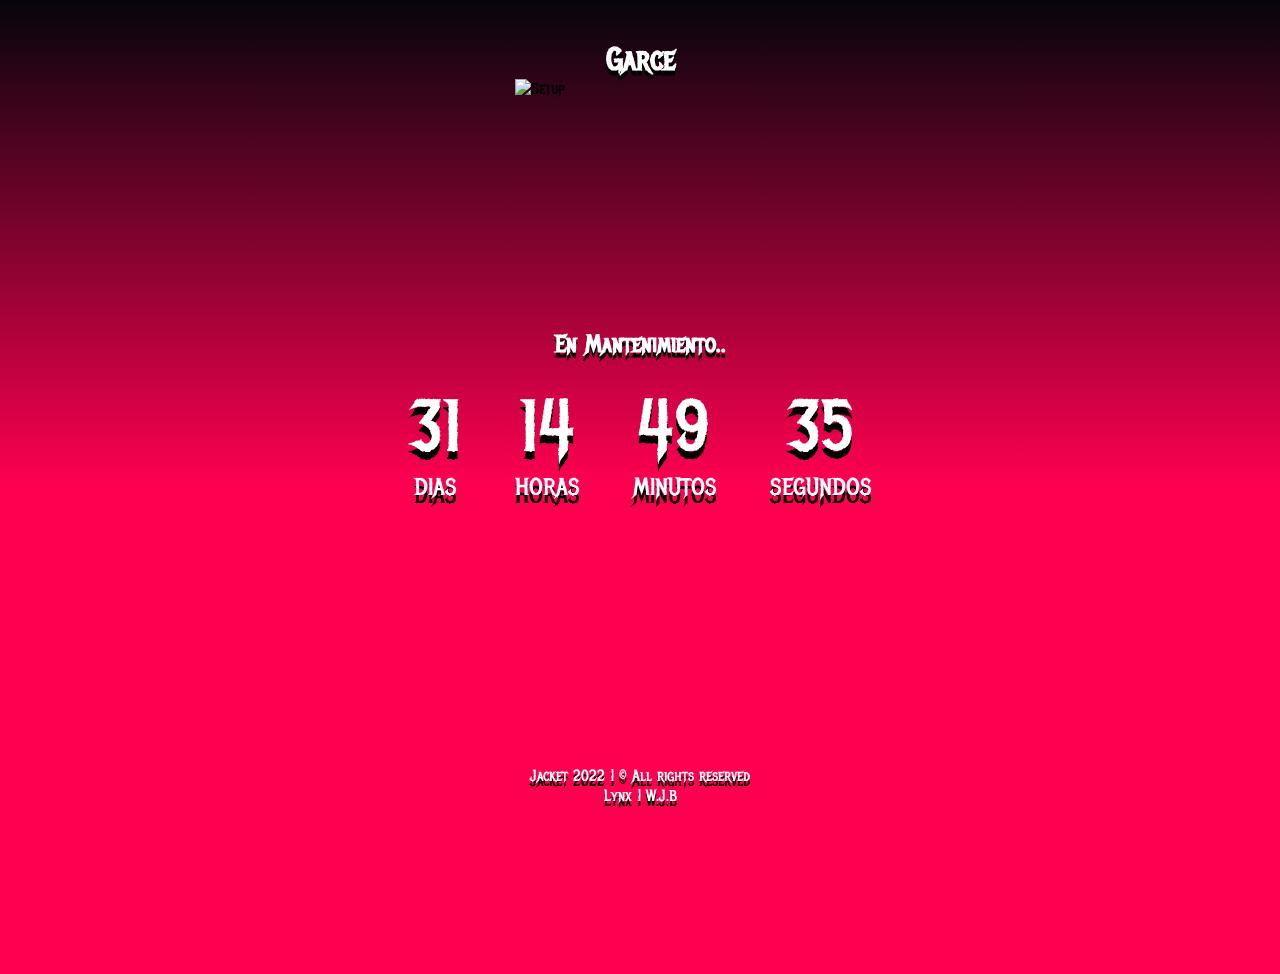
==== index.html @ 06373999 "Update index.html" ====
<!DOCTYPE html>
<html>
    <head>  
    <meta property="og:title" content="Jacket x Lynx"/>  
    <meta property="og:description" content="Pagina personal con estilo retrowave."/> 
    <meta property="og:image" content="banner.png"/>
    <meta charset="UTF-8" />
    <meta name="viewport" content="width=device-width, initial-1.0">
    <link href="https://unpkg.com/aos@2.3.1/dist/aos.css" rel="stylesheet">
    <link rel="stylesheet" href="Style.css">   
    <link rel="icon" href="logo.png">
    <script src="count.js"></script>

    <title>🔥 | #RETURN</title>

    </head>

    <body>
        <br>
        <header class="logo">
            <br>
            <h1 id="inic" class="titulo" data-aos="fade-down">Garce<span></span></h1>
            <a><img src="https://cdn.discordapp.com/attachments/997639946850541570/999024601449369621/the_boyd.png" alt="Setup" width="250" height="250"></a>
        </header>
        <section>
            <div class="main">
                <h2 data-aos="fade-up">En Mantenimiento..</h2>
            </div>
            <div class="container">
                <div class="countdown">
                    <ul>
                        <li data-aos="fade-up"><span id="days"></span>Dias</li>
                        <li data-aos="fade-up"><span id="hours"></span>Horas</li>
                        <li data-aos="fade-up"><span id="minutes"></span>Minutos</li>
                        <li data-aos="fade-up"><span id="seconds"></span>Segundos</li>
                      </ul>
                </div>
            </div>
        </section>
        <script src="https://unpkg.com/aos@2.3.1/dist/aos.js"></script> 
        <script>
            AOS.init({
                duration: 19000
            });
        </script>
        <section class="footer">
            <footer>
                <p data-aos="fade-up">Jacket 2022 | © All rights reserved</p>
                <p data-aos="fade-up">Lynx | W.J.B</p>
            </footer>
        </section>
    </body>
</html>
---- Style.css ----
@import url('https://fonts.googleapis.com/css2?family=Metal+Mania&display=swap');

*, *:before, *:after 
{
    box-sizing: inherit;
    margin: 0;
    padding: 0;
    font-family: 'Metal Mania', cursive;
}

body 
{
    font-size: 16px;
    background-image: linear-gradient(to top, #ff0051 50%, #05050c 100% );
}

h1,h2,h3,p 
{
    color: #fff;
    text-shadow: 0 5px #000;
    text-align: center;
}

.logo
{
    height: 10vw;
    display: inline;
    justify-content: center;
    align-items: center;   
}

.logo a {
    display: flex;
    justify-content: center;
    align-items: center;
}

.container
{
    text-shadow: 0 8px #000;
    color: #fff;
    margin: 0 auto;
    text-align: center;
}

.container li 
{
    display: inline-block;
    font-size: 1.5em;
    list-style-type: none;
    padding: 1em;
    text-transform: uppercase;
}

.container li span 
{
    display: block;
    font-size: 4.5rem;
}

.footer
{
    margin-top: 15rem !important;
    margin-bottom: 10.5em !important;
}
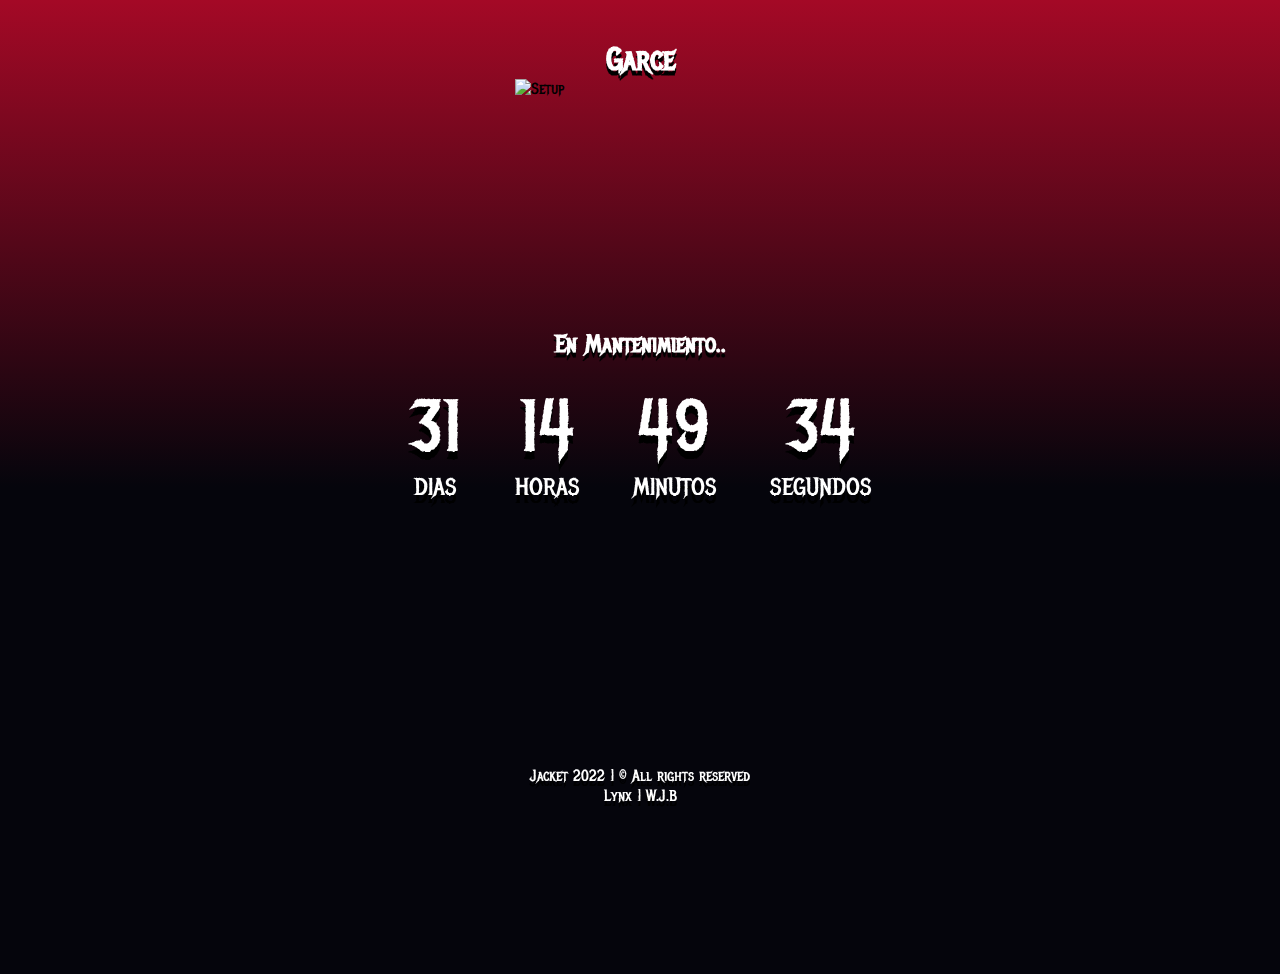
==== commit ad061905: "Update index.html" ====
--- a/index.html
+++ b/index.html
@@ -40,7 +40,7 @@
         <script src="https://unpkg.com/aos@2.3.1/dist/aos.js"></script> 
         <script>
             AOS.init({
-                duration: 19000
+                duration: 15000
             });
         </script>
         <section class="footer">
--- a/Style.css
+++ b/Style.css
@@ -11,7 +11,7 @@
 body 
 {
     font-size: 16px;
-    background-image: linear-gradient(to top, #ff0051 50%, #05050c 100% );
+    background-image: linear-gradient(to top, #05050c 50%, #a40926 100% );
 }
 
 h1,h2,h3,p 
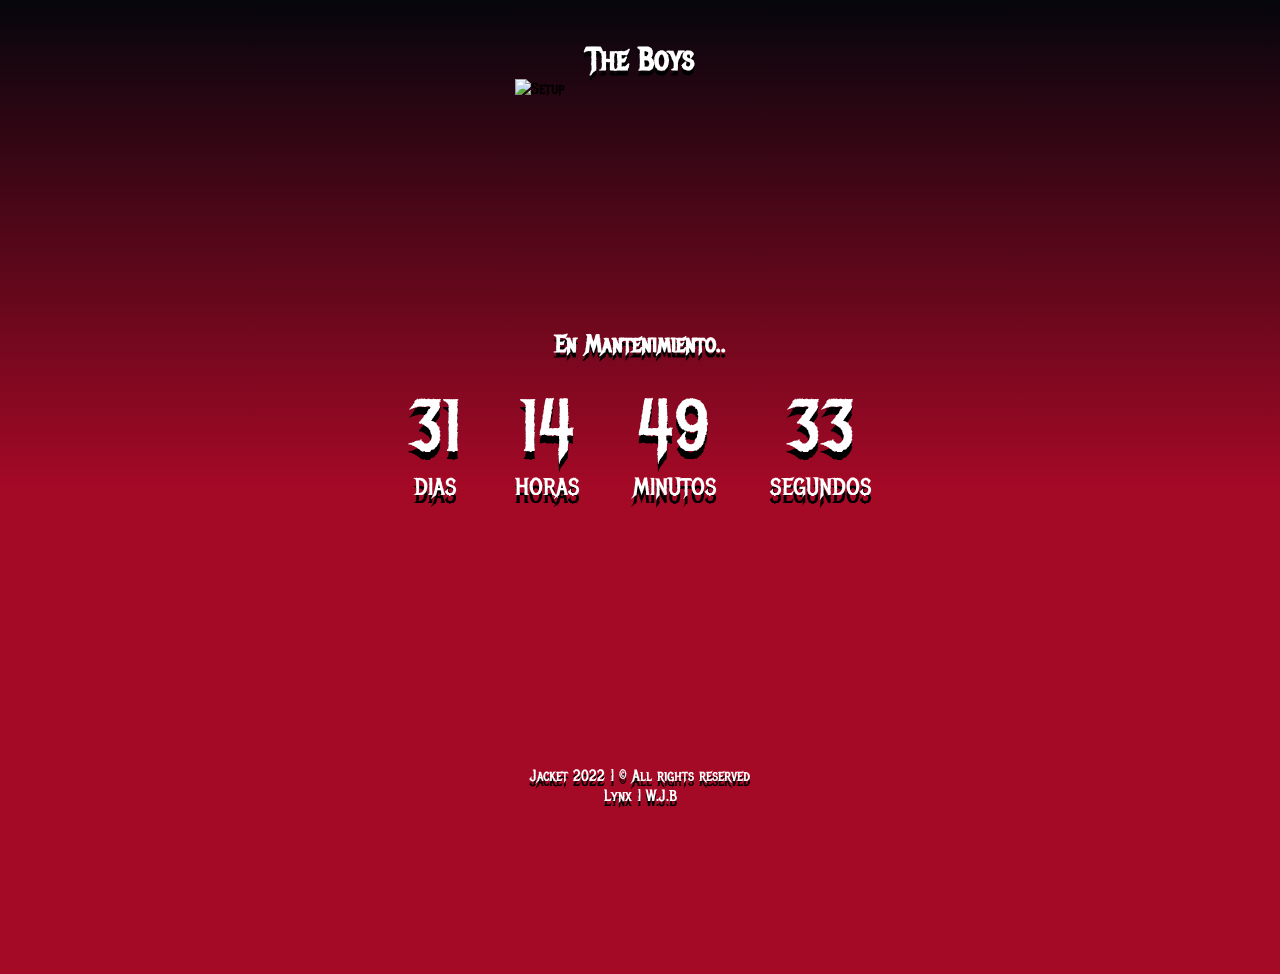
==== commit 78dc69e4: "Update index.html" ====
--- a/index.html
+++ b/index.html
@@ -1,8 +1,8 @@
 <!DOCTYPE html>
 <html>
     <head>  
-    <meta property="og:title" content="Jacket x Lynx"/>  
-    <meta property="og:description" content="Pagina personal con estilo retrowave."/> 
+    <meta property="og:title" content="Oficial The Boys Gang"/>  
+    <meta property="og:description" content="Pagina de The Boys Gang"/> 
     <meta property="og:image" content="banner.png"/>
     <meta charset="UTF-8" />
     <meta name="viewport" content="width=device-width, initial-1.0">
@@ -19,7 +19,7 @@
         <br>
         <header class="logo">
             <br>
-            <h1 id="inic" class="titulo" data-aos="fade-down">Garce<span></span></h1>
+            <h1 id="inic" class="titulo" data-aos="fade-down">The Boys<span></span></h1>
             <a><img src="https://cdn.discordapp.com/attachments/997639946850541570/999024601449369621/the_boyd.png" alt="Setup" width="250" height="250"></a>
         </header>
         <section>
--- a/Style.css
+++ b/Style.css
@@ -11,7 +11,7 @@
 body 
 {
     font-size: 16px;
-    background-image: linear-gradient(to top, #05050c 50%, #a40926 100% );
+    background-image: linear-gradient(to top, #a40926 50%, #05050c 100% );
 }
 
 h1,h2,h3,p 
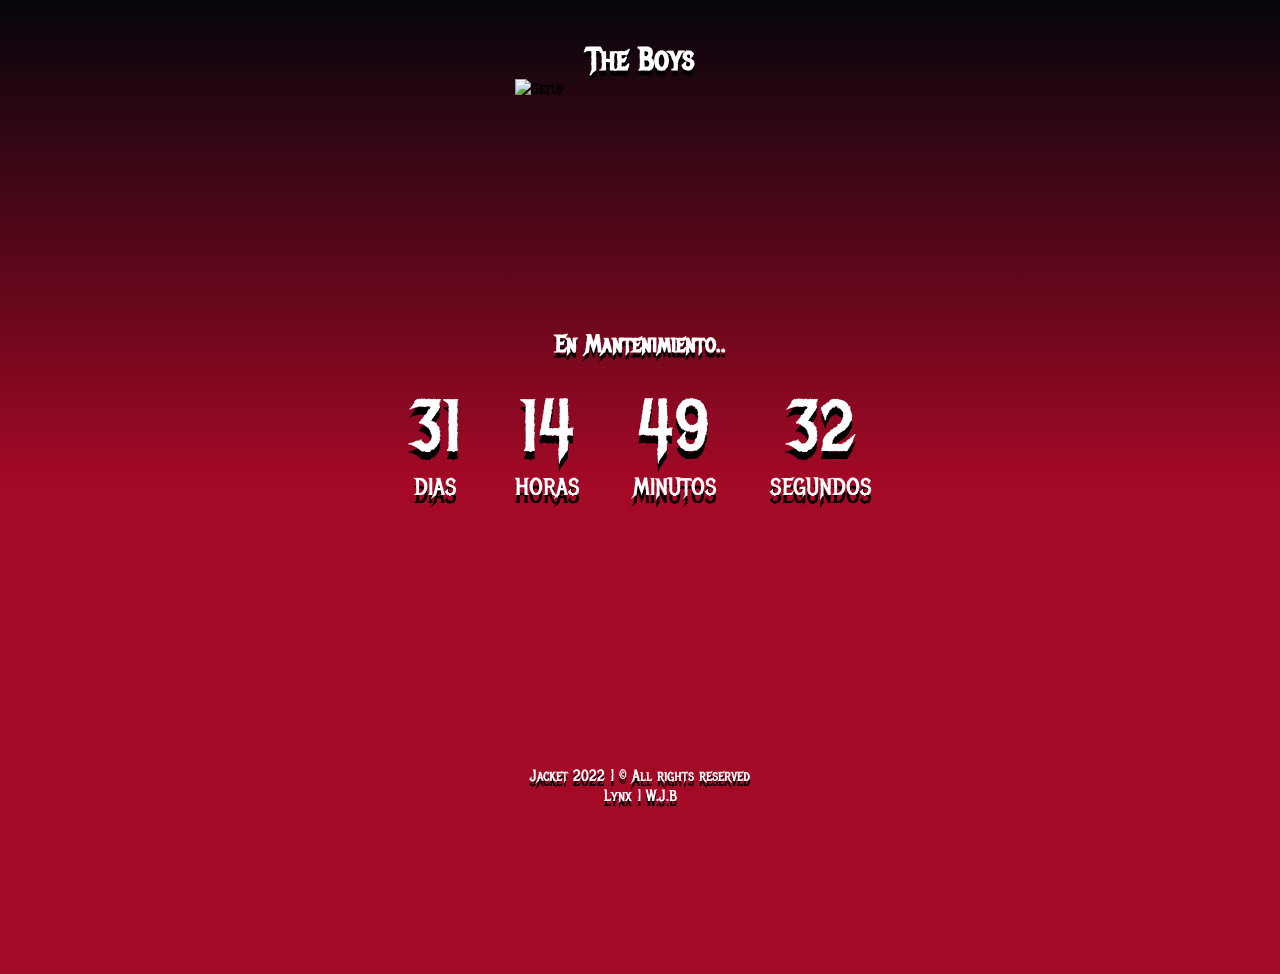
==== commit aad8453d: "Update index.html" ====
--- a/index.html
+++ b/index.html
@@ -40,7 +40,7 @@
         <script src="https://unpkg.com/aos@2.3.1/dist/aos.js"></script> 
         <script>
             AOS.init({
-                duration: 15000
+                duration: 1500
             });
         </script>
         <section class="footer">
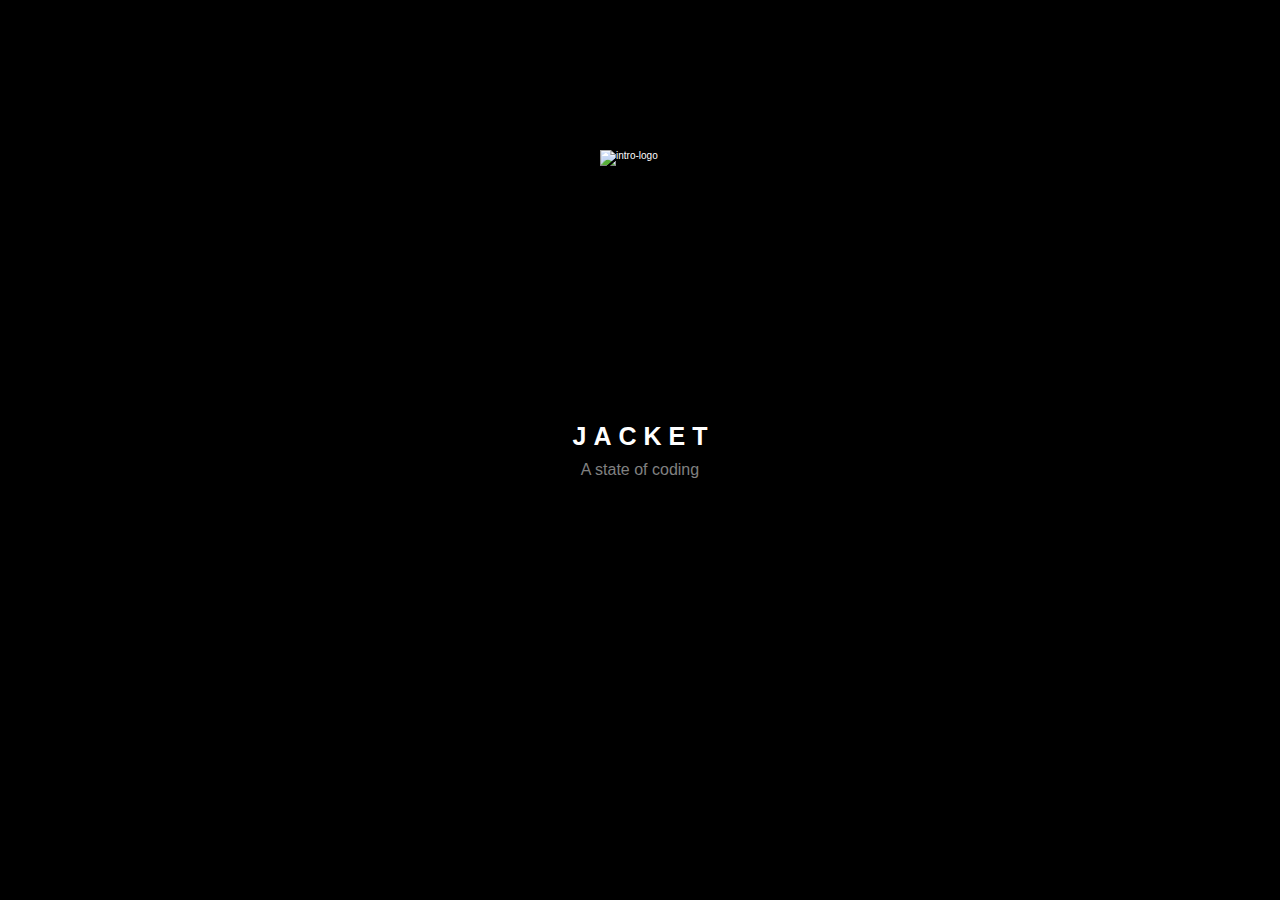
==== commit 3bfb69a9: "Add files via upload" ====
--- a/index.html
+++ b/index.html
@@ -1,53 +1,32 @@
 <!DOCTYPE html>
-<html>
-    <head>  
-    <meta property="og:title" content="Oficial The Boys Gang"/>  
-    <meta property="og:description" content="Pagina de The Boys Gang"/> 
-    <meta property="og:image" content="banner.png"/>
-    <meta charset="UTF-8" />
-    <meta name="viewport" content="width=device-width, initial-1.0">
-    <link href="https://unpkg.com/aos@2.3.1/dist/aos.css" rel="stylesheet">
-    <link rel="stylesheet" href="Style.css">   
-    <link rel="icon" href="logo.png">
-    <script src="count.js"></script>
+<html lang="es">
+<head>
+    <meta charset="UTF-8">
+    <meta http-equiv="X-UA-Compatible" content="IE=edge">
+    <meta name="viewport" content="width=device-width, initial-scale=1.0">
+    <title>Intro</title>
+    <link rel="stylesheet" href="index.css">
+    <link rel="stylesheet" href="https://stackpath.bootstrapcdn.com/font-awesome/4.7.0/css/font-awesome.min.css">
+</head>
 
-    <title>🔥 | #RETURN</title>
+<body>
+    <div class="intro">
+        <img src="file:///C:/Users/50487/Desktop/Web%20Personal/intro.png" alt="intro-logo">
+        <h1 class="logo">
+            <span class="logo-parts">J</span>
+            <span class="logo-parts">A</span>
+            <span class="logo-parts">C</span>
+            <span class="logo-parts">K</span>
+            <span class="logo-parts">E</span>
+            <span class="logo-parts">T</span>
+        </h1>
+        <p>A state of coding</p>
+    </div> 
 
-    </head>
+<h1 class="web">Website Status: WIP</h1>
 
-    <body>
-        <br>
-        <header class="logo">
-            <br>
-            <h1 id="inic" class="titulo" data-aos="fade-down">The Boys<span></span></h1>
-            <a><img src="https://cdn.discordapp.com/attachments/997639946850541570/999024601449369621/the_boyd.png" alt="Setup" width="250" height="250"></a>
-        </header>
-        <section>
-            <div class="main">
-                <h2 data-aos="fade-up">En Mantenimiento..</h2>
-            </div>
-            <div class="container">
-                <div class="countdown">
-                    <ul>
-                        <li data-aos="fade-up"><span id="days"></span>Dias</li>
-                        <li data-aos="fade-up"><span id="hours"></span>Horas</li>
-                        <li data-aos="fade-up"><span id="minutes"></span>Minutos</li>
-                        <li data-aos="fade-up"><span id="seconds"></span>Segundos</li>
-                      </ul>
-                </div>
-            </div>
-        </section>
-        <script src="https://unpkg.com/aos@2.3.1/dist/aos.js"></script> 
-        <script>
-            AOS.init({
-                duration: 1500
-            });
-        </script>
-        <section class="footer">
-            <footer>
-                <p data-aos="fade-up">Jacket 2022 | © All rights reserved</p>
-                <p data-aos="fade-up">Lynx | W.J.B</p>
-            </footer>
-        </section>
-    </body>
-</html>
+
+    <script src="app.js"></script>
+    
+</body>
+</html>--- a/index.css
+++ b/index.css
@@ -0,0 +1,265 @@
+html{
+    box-sizing: border-box;
+    font-size: 62.5%;
+    font-family: 'Trebuchet MS', 'Lucida Sans Unicode', 'Lucida Grande', 'Lucida Sans', Arial, sans-serif;
+}
+
+
+body{
+    background: #222;
+    color: white;
+}
+h1 {
+    font-size: 58px;
+    text-align: center;
+}
+.web{
+    position: relative;
+    text-transform: uppercase;
+    letter-spacing: 6px;
+    font-size: 10vw;
+    font-weight: 900;
+    align-items: center;
+    justify-content: center;
+    text-decoration: none;
+    color: white;
+    display: inline-block;
+    top: 150px;
+    background-size: 120% 100%;
+    -webkit-background-clip: text;
+    -webkit-text-fill-color: transparent;
+    -moz-background-clip: text;
+    -moz-text-fill-color: transparent;
+    -ms-background-clip: text;
+    -ms-text-fill-color: transparent;
+    background-clip: text;
+    background-image: linear-gradient(45deg, 
+                      #7794ff, 
+                      #44107A,
+                      #FF1361,
+                      #FFF800);
+  }
+  
+p {
+    font-size: 58px;
+    text-align: center;
+}
+marquee{
+    text-align: center;
+    font-size: 58px;
+    width: 99%
+}
+
+*,
+*::after,
+*::before{
+    margin: 0; 
+    padding: 0;
+    font-family: inherit;
+    box-sizing: inherit;
+}
+
+.intro {
+    position: fixed;
+    display: flex;
+    align-items: center;
+    justify-content: center;
+    flex-direction: column;
+    z-index: 1;
+    left: 0;
+    top: 0;
+    width: 100%;
+    height: 100vh;
+    background: #000000;
+    transition: 1s;
+}
+
+.intro img {
+    top: 150px;
+    position: absolute;
+    width: 80px;
+}
+
+.intro p{
+    color: gray;
+    font-size: 1.6rem;
+    margin-top: 10px;
+}
+
+.logo {
+    font-size: 2.5rem;
+    color: #ffffff;
+}
+
+.logo-parts {
+    position: relative;
+    display: inline-block;
+    bottom: -20px;
+    opacity: 0;
+}
+
+.logo-parts.active {
+    bottom: 0;
+    opacity: 1;
+    transition: ease-in-out 0.5s;
+}
+
+.logo-parts.fade {
+    bottom: 250px;
+    opacity: 0;
+    transition: ease-in-out 0.5s;
+}
+
+.content{
+    padding: 50px;
+    font-size: 2rem;
+}
+#rc_logo a { 
+    color: inherit; 
+    text-decoration: none;
+    } 
+    
+    .rc_nav {
+      overflow: hidden;
+      background-color: #3b3b3b;
+      text-align: center;
+      z-index: 6;
+    }
+    
+    .rc_nav a {
+     display: inline-block;
+     margin-right: -4px;  /* inline-block gap fix */
+     color: #fff;
+     padding: 22px 22px;
+     text-decoration: none;
+     font-family: Poppins;
+     font-size: 18px;
+     -webkit-transition: background 0.3s linear;
+     -moz-transition: background 0.3s linear;
+     -ms-transition: background 0.3s linear;
+     -o-transition: background 0.3s linear;
+     transition: background 0.3s linear;
+     z-index: 9;
+    }
+    
+    .rc_nav a:hover {
+      background-color: #4c4c4c;
+      color: white;
+    }
+    
+    .rc_nav .icon {
+      display: none;
+    }
+    #rc_logo {
+        left: 30px;
+        padding: 22px;
+        position: absolute;
+        color: #fff;
+        font-size: 19px;
+        font-family: Poppins;
+        text-decoration: none;
+       }
+    
+    @media screen and (max-width: 820px) {
+      .rc_nav a {display: none;}
+      .rc_nav a.icon {
+        float: right;
+        display: block;
+        width: 60px;
+      }
+    }
+    
+    @media screen and (max-width: 820px) {
+      .rc_nav.responsive {position: relative; top: 73px;}
+      .rc_nav.responsive .icon {
+        position: fixed;
+        right: 0;
+        top: 0;
+      }
+      .rc_nav.responsive a {
+        float: none;
+        display: block;
+        text-align: center;
+      }
+    
+    }
+
+
+    footer {
+        position: absolute;
+        bottom: 0;
+        left: 0;
+        right: 0;
+        background: black;
+        height: auto;
+        width: 100vw;
+        font-family: "Open Sans";
+        padding-top: 40px;
+        color: #fff;
+    }
+    
+    .jd__end {
+        display: flex;
+        align-items: center;
+        justify-content: center;
+        flex-direction: column;
+        text-align: center;
+    }
+    
+    .jd__end h3 {
+        font-size: 1.8rem;
+        font-weight: 400;
+        text-transform: capitalize;
+        line-height: 3rem;
+    }
+    
+    .jd__end p {
+        max-width: 500px;
+        margin: 10px auto;
+        line-height: 28px;
+        font-size: 14px;
+    }
+    .jd__socials {
+        list-style: none;
+        display: flex;
+        align-items: center;
+        justify-content: center;
+        margin: 1rem 0 3rem 0;
+    }
+    
+    .jd__socials li {
+        margin: 0 10px;
+    }
+    
+    .jd__socials a {
+        text-decoration: none;
+        color: #fff;
+    }
+    
+    .jd__socials a i {
+        font-size: 1.1rem;
+        transition: color .4s ease;
+    }
+    
+    .jd__socials a:hover i {
+        color: greenyellow;
+    }
+    
+    .jd__footer {
+        background: #000;
+        width: 100vw;
+        padding: 20px 0;
+        text-align: center;
+    }
+    
+    .jd__footer p {
+        font-size: 14px;
+        word-spacing: 2px;
+        text-transform: capitalize;
+    }
+    
+    .jd__footer span {
+        text-transform: uppercase;
+        opacity: .4;
+        font-weight: 200;
+    }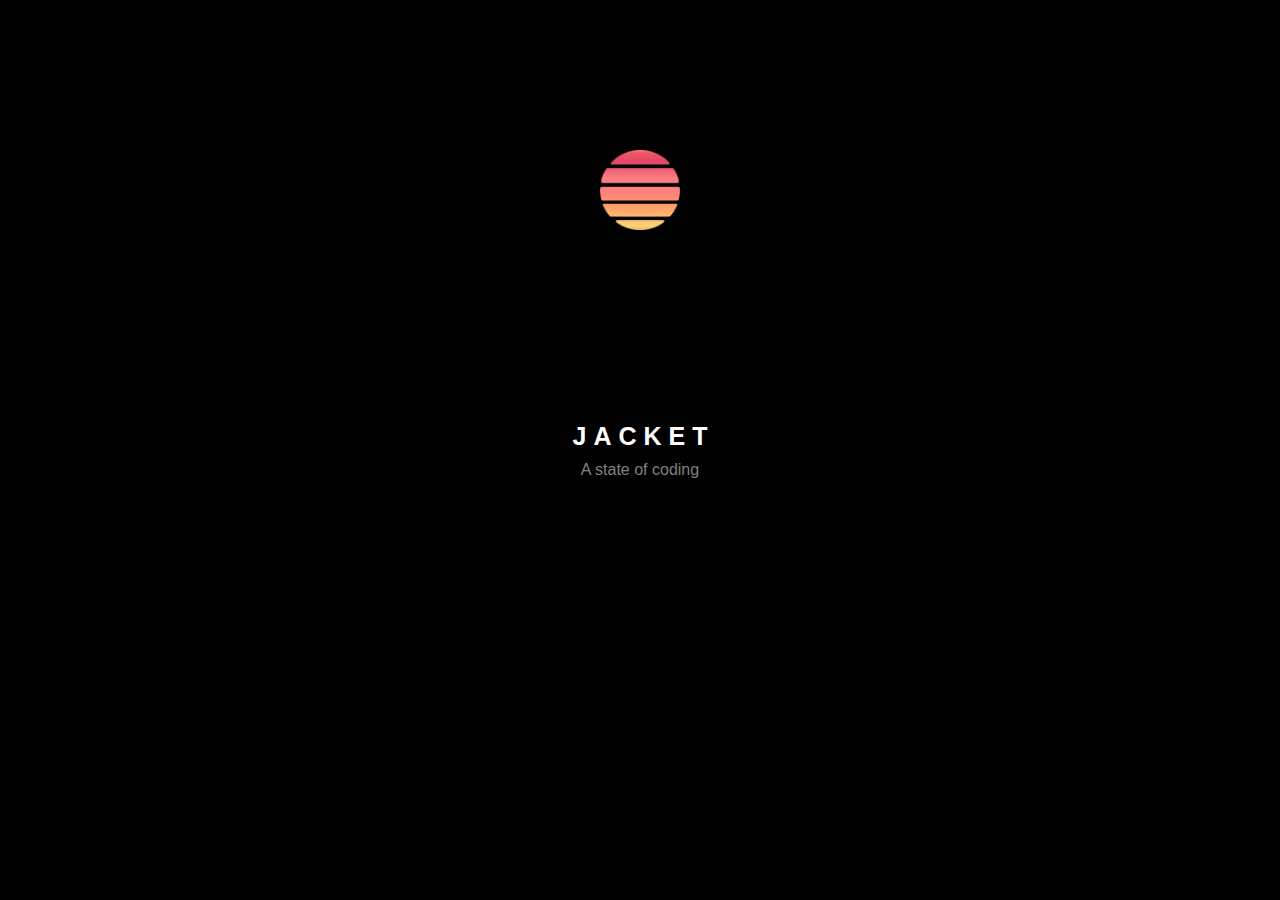
==== commit 81e8435e: "Update index.html" ====
--- a/index.html
+++ b/index.html
@@ -11,7 +11,7 @@
 
 <body>
     <div class="intro">
-        <img src="file:///C:/Users/50487/Desktop/Web%20Personal/intro.png" alt="intro-logo">
+        <img src="../Assets/intro.png" alt="intro-logo">
         <h1 class="logo">
             <span class="logo-parts">J</span>
             <span class="logo-parts">A</span>
@@ -29,4 +29,4 @@
     <script src="app.js"></script>
     
 </body>
-</html>+</html>
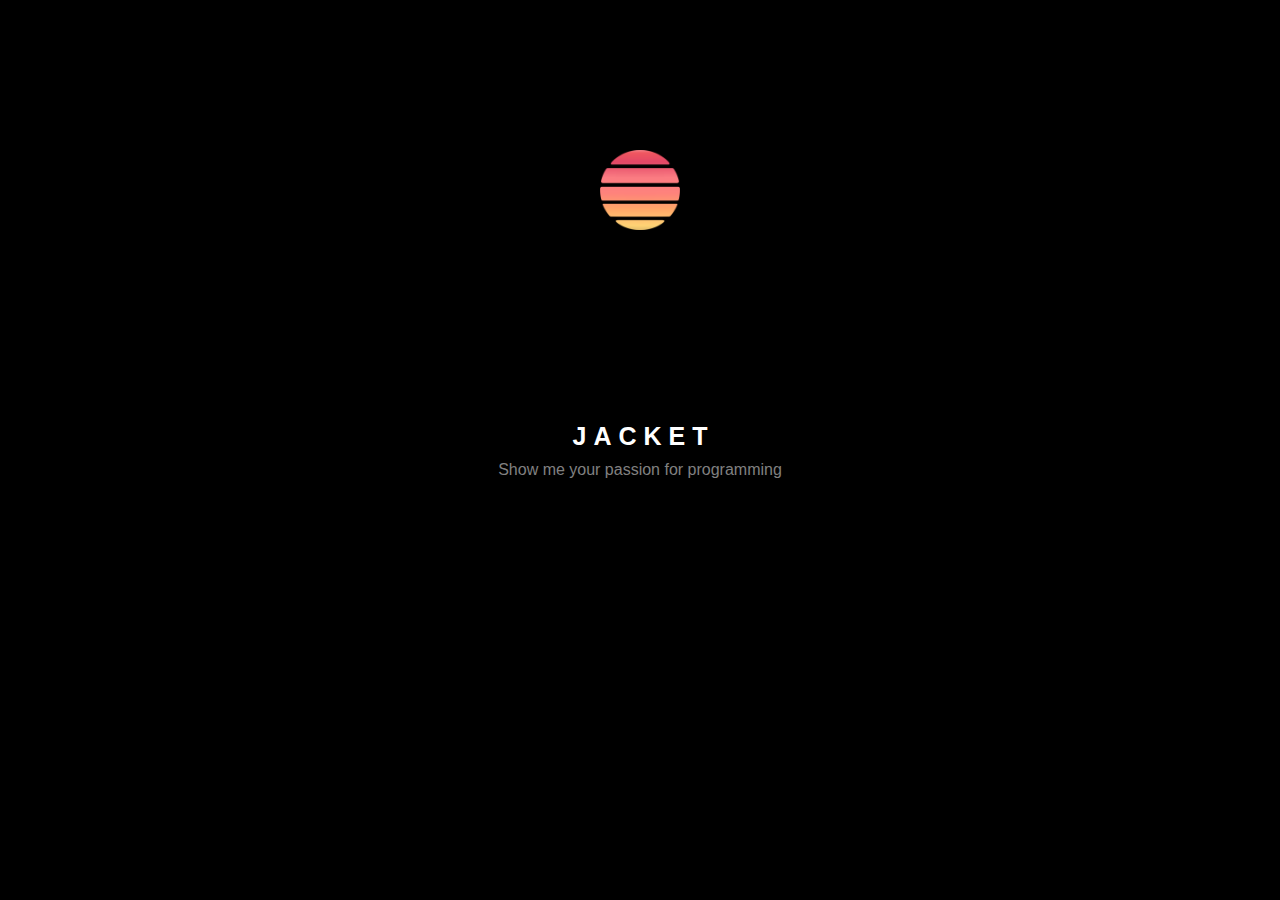
==== commit d7e83e7a: "Update index.html" ====
--- a/index.html
+++ b/index.html
@@ -20,7 +20,7 @@
             <span class="logo-parts">E</span>
             <span class="logo-parts">T</span>
         </h1>
-        <p>A state of coding</p>
+        <p>Show me your passion for programming</p>
     </div> 
 
 <h1 class="web">Website Status: WIP</h1>
